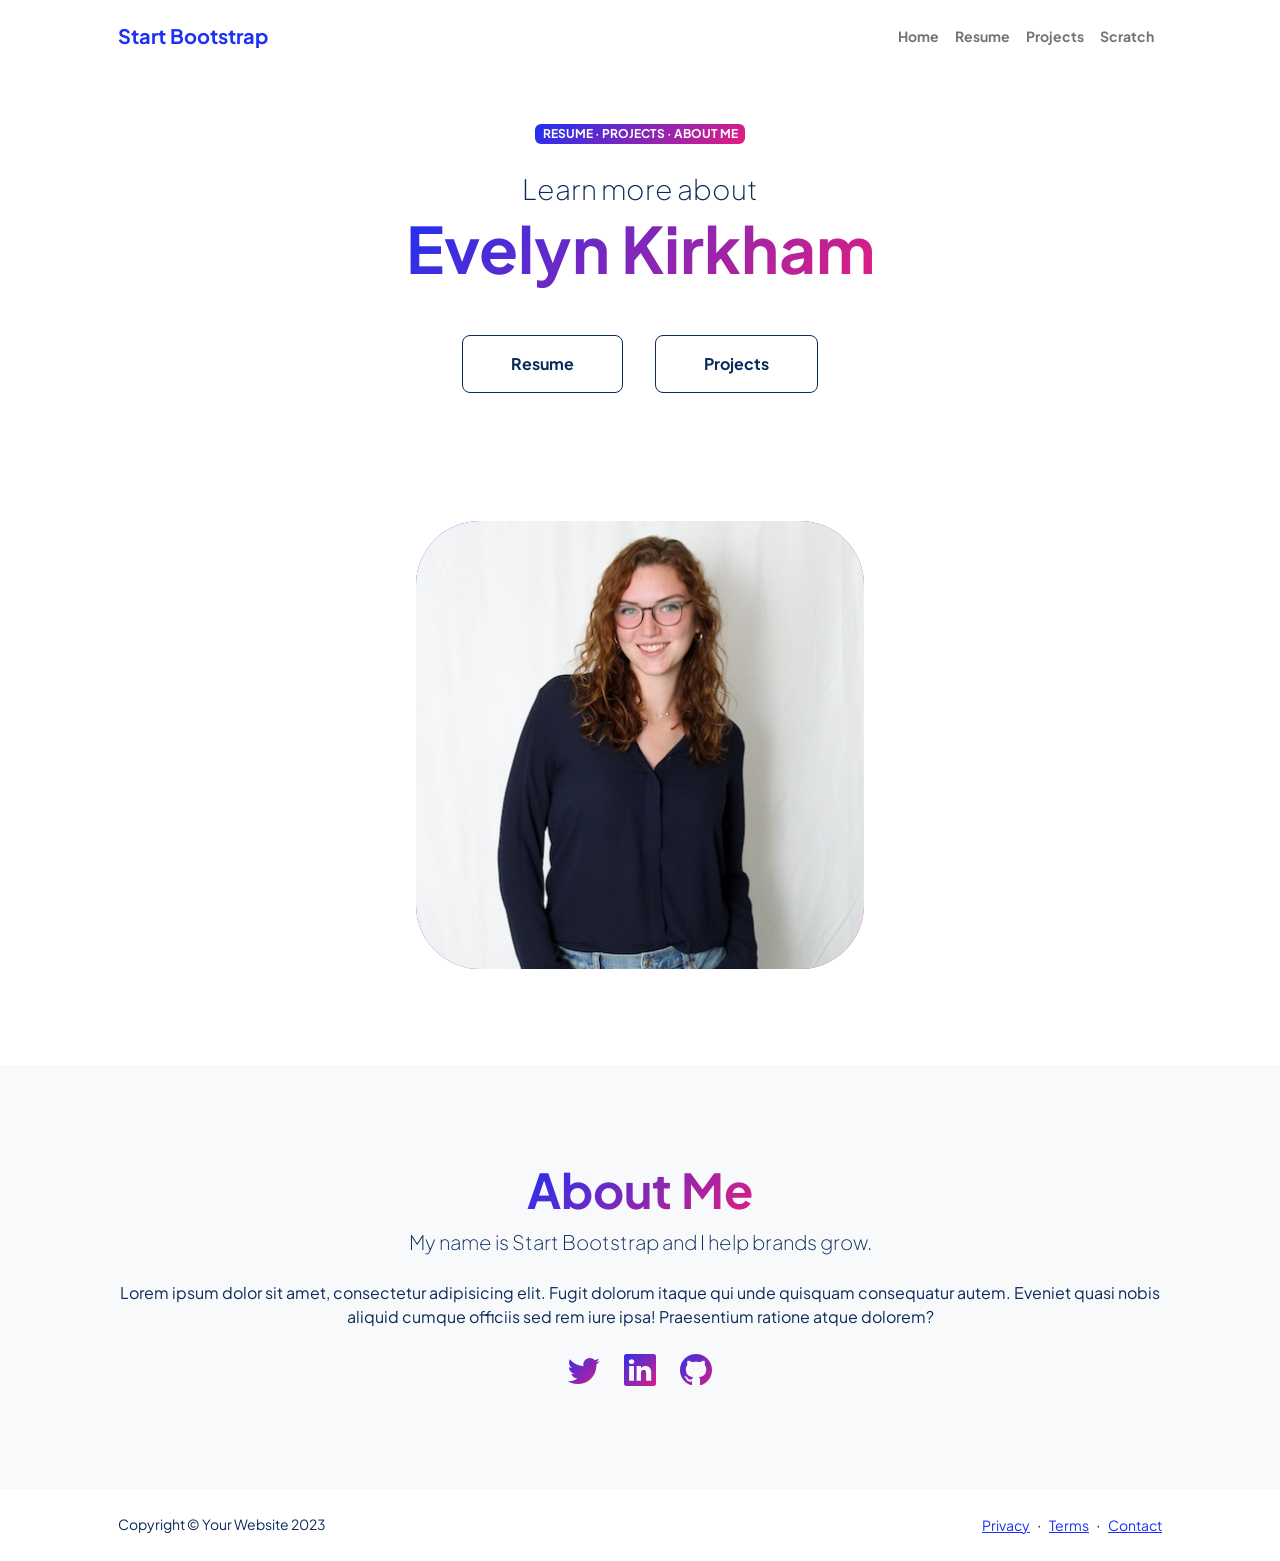
==== website/index.html @ 67e6169f "Add files via upload" ====
<!DOCTYPE html>
<html lang="en">
    <head>
        <meta charset="utf-8" />
        <meta name="viewport" content="width=device-width, initial-scale=1, shrink-to-fit=no" />
        <meta name="description" content="" />
        <meta name="author" content="" />
        <title>Personal - Start Bootstrap Theme</title>
        <!-- Favicon-->
        <link rel="icon" type="image/x-icon" href="IMG_9509_Original.jpeg" />
        <!-- Custom Google font-->
        <link rel="preconnect" href="https://fonts.googleapis.com" />
        <link rel="preconnect" href="https://fonts.gstatic.com" crossorigin />
        <link href="https://fonts.googleapis.com/css2?family=Plus+Jakarta+Sans:wght@100;200;300;400;500;600;700;800;900&amp;display=swap" rel="stylesheet" />
        <!-- Bootstrap icons-->
        <link href="https://cdn.jsdelivr.net/npm/bootstrap-icons@1.8.1/font/bootstrap-icons.css" rel="stylesheet" />
        <!-- Core theme CSS (includes Bootstrap)-->
        <link href="css/styles.css" rel="stylesheet" />
    </head>
    <body class="d-flex flex-column h-100">
        <main class="flex-shrink-0">
            <!-- Navigation-->
            <nav class="navbar navbar-expand-lg navbar-light bg-white py-3">
                <div class="container px-5">
                    <a class="navbar-brand" href="index.html"><span class="fw-bolder text-primary">Start Bootstrap</span></a>
                    <button class="navbar-toggler" type="button" data-bs-toggle="collapse" data-bs-target="#navbarSupportedContent" aria-controls="navbarSupportedContent" aria-expanded="false" aria-label="Toggle navigation"><span class="navbar-toggler-icon"></span></button>
                    <div class="collapse navbar-collapse" id="navbarSupportedContent">
                        <ul class="navbar-nav ms-auto mb-2 mb-lg-0 small fw-bolder">
                            <li class="nav-item"><a class="nav-link" href="index.html">Home</a></li>
                            <li class="nav-item"><a class="nav-link" href="resume.html">Resume</a></li>
                            <li class="nav-item"><a class="nav-link" href="projects.html">Projects</a></li>
                            <li class="nav-item"><a class="nav-link" href="scratch.hrml">Scratch</a></li>
                        </ul>
                    </div>
                </div>
            </nav>
            <!-- Header-->
            <header class="py-5">
                <div class="container px-5 pb-5">
                    <div class="row gx-5 align-items-center">
                        <div class="col-xxl-5">
                            <!-- Header text content-->
                            <div class="text-center text-xxl-start">
                                <div class="badge bg-gradient-primary-to-secondary text-white mb-4"><div class="text-uppercase">Resume &middot; Projects &middot; About Me</div></div>
                                <div class="fs-3 fw-light text-muted">Learn more about</div>
                                <h1 class="display-3 fw-bolder mb-5"><span class="text-gradient d-inline">Evelyn Kirkham</span></h1>
                                <div class="d-grid gap-3 d-sm-flex justify-content-sm-center justify-content-xxl-start mb-3">
                                    <a class="btn btn-primary btn-lg px-5 py-3 me-sm-3 fs-6 fw-bolder hero-action-btn" href="resume.html">Resume</a>
                                    <a class="btn btn-outline-dark btn-lg px-5 py-3 fs-6 fw-bolder hero-action-btn" href="projects.html">Projects</a>
                                </div>
                            </div>
                        </div>
                        <div class="col-xxl-7">
                            <!-- Header profile picture-->
                            <div class="d-flex justify-content-center mt-5 mt-xxl-0">
                                <div class="profile bg-gradient-primary-to-secondary">
                                    <img class="profile-img" src="assets/IMG_9509_Original.jpeg" alt="Profile photo" />
                                </div>
                            </div>
                        </div>
                    </div>
                </div>
            </header>
            <!-- About Section-->
            <section class="bg-light py-5">
                <div class="container px-5">
                    <div class="row gx-5 justify-content-center">
                        <div class="col-xxl-8">
                            <div class="text-center my-5">
                                <h2 class="display-5 fw-bolder"><span class="text-gradient d-inline">About Me</span></h2>
                                <p class="lead fw-light mb-4">My name is Start Bootstrap and I help brands grow.</p>
                                <p class="text-muted">Lorem ipsum dolor sit amet, consectetur adipisicing elit. Fugit dolorum itaque qui unde quisquam consequatur autem. Eveniet quasi nobis aliquid cumque officiis sed rem iure ipsa! Praesentium ratione atque dolorem?</p>
                                <div class="d-flex justify-content-center fs-2 gap-4">
                                    <a class="text-gradient" href="#!"><i class="bi bi-twitter"></i></a>
                                    <a class="text-gradient" href="#!"><i class="bi bi-linkedin"></i></a>
                                    <a class="text-gradient" href="#!"><i class="bi bi-github"></i></a>
                                </div>
                            </div>
                        </div>
                    </div>
                </div>
            </section>
        </main>
        <!-- Footer-->
        <footer class="bg-white py-4 mt-auto">
            <div class="container px-5">
                <div class="row align-items-center justify-content-between flex-column flex-sm-row">
                    <div class="col-auto"><div class="small m-0">Copyright &copy; Your Website 2023</div></div>
                    <div class="col-auto">
                        <a class="small" href="#!">Privacy</a>
                        <span class="mx-1">&middot;</span>
                        <a class="small" href="#!">Terms</a>
                        <span class="mx-1">&middot;</span>
                        <a class="small" href="#!">Contact</a>
                    </div>
                </div>
            </div>
        </footer>
        <!-- Bootstrap core JS-->
        <script src="https://cdn.jsdelivr.net/npm/bootstrap@5.2.3/dist/js/bootstrap.bundle.min.js"></script>
        <!-- Core theme JS-->
        <script src="js/scripts.js"></script>
    </body>
</html>
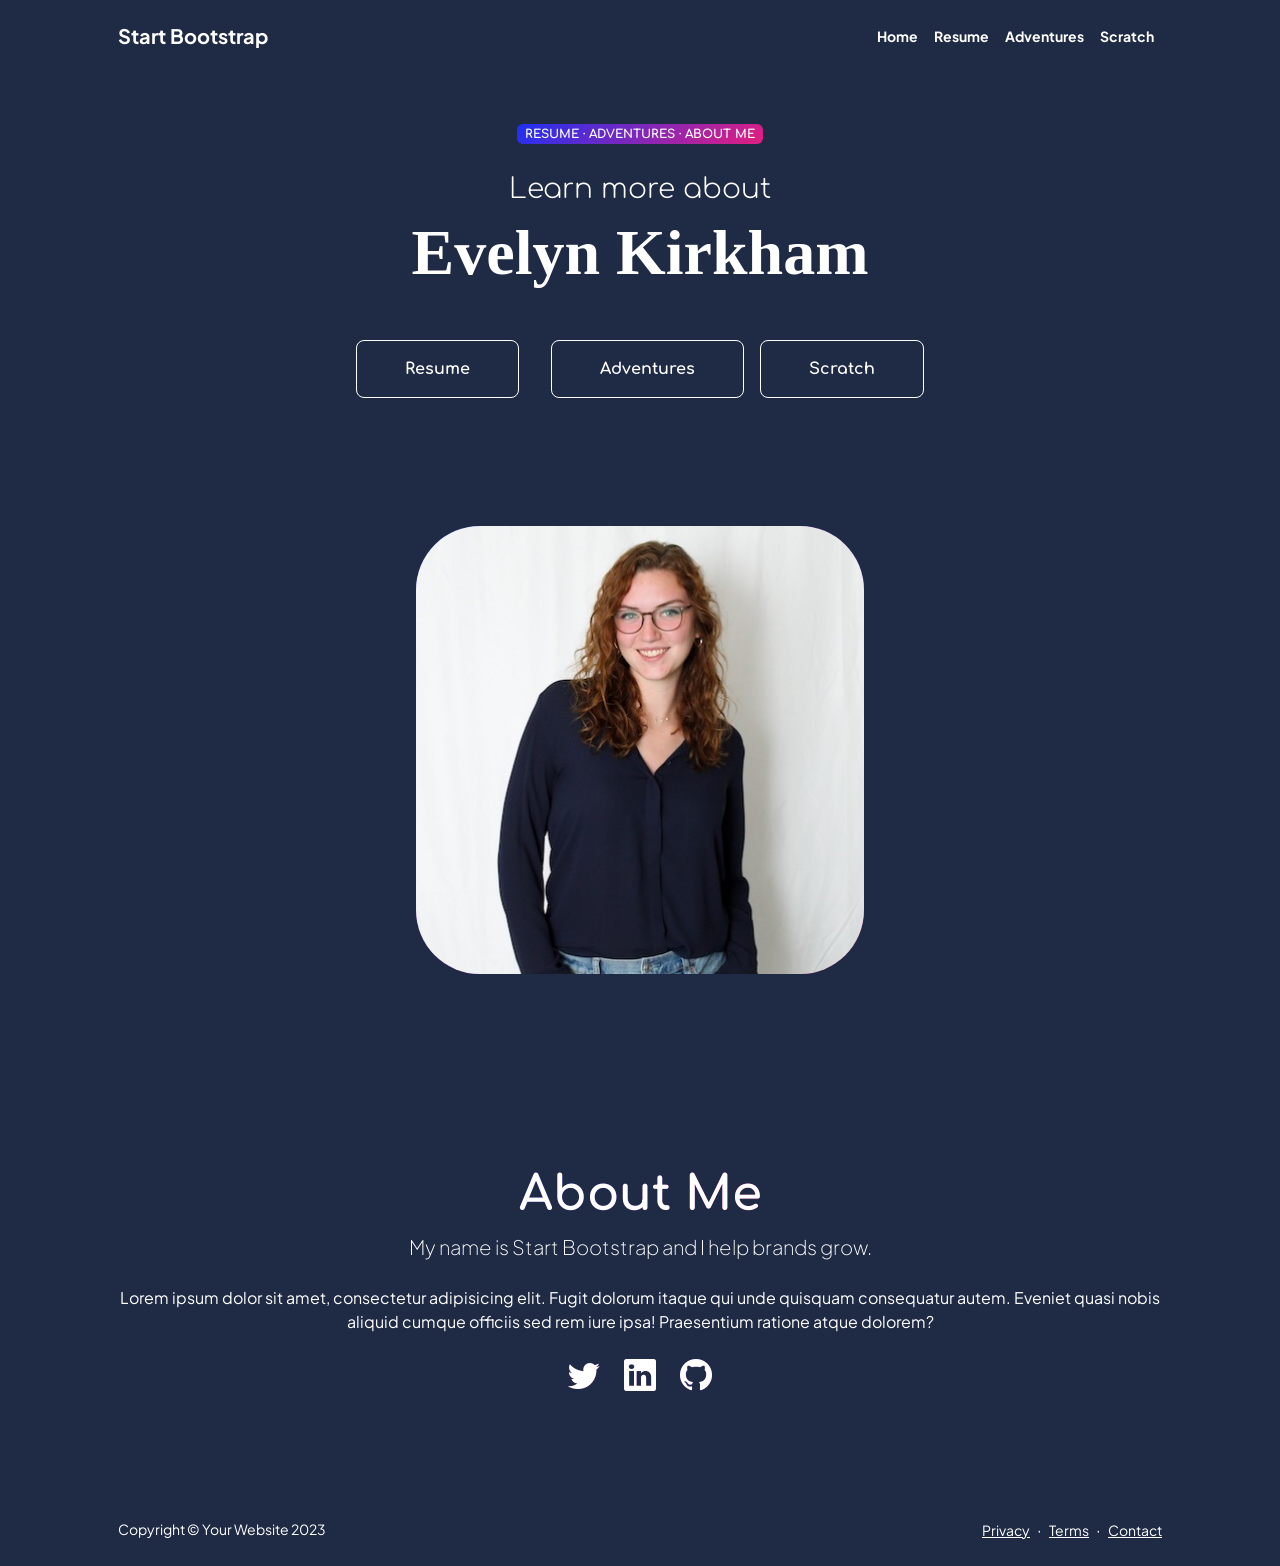
==== commit 8b4bd1de: "Add files via upload" ====
--- a/website/index.html
+++ b/website/index.html
@@ -7,17 +7,17 @@
         <meta name="author" content="" />
         <title>Personal - Start Bootstrap Theme</title>
         <!-- Favicon-->
-        <link rel="icon" type="image/x-icon" href="IMG_9509_Original.jpeg" />
+        <link rel="icon" type="image/x-icon" href="assets/favicon.ico" />
         <!-- Custom Google font-->
         <link rel="preconnect" href="https://fonts.googleapis.com" />
         <link rel="preconnect" href="https://fonts.gstatic.com" crossorigin />
-        <link href="https://fonts.googleapis.com/css2?family=Plus+Jakarta+Sans:wght@100;200;300;400;500;600;700;800;900&amp;display=swap" rel="stylesheet" />
+        <link href="https://fonts.googleapis.com/css2?family=Comfortaa:wght@300;400;500;600;700&amp;family=Plus+Jakarta+Sans:wght@100;200;300;400;500;600;700;800;900&amp;display=swap" rel="stylesheet" />
         <!-- Bootstrap icons-->
         <link href="https://cdn.jsdelivr.net/npm/bootstrap-icons@1.8.1/font/bootstrap-icons.css" rel="stylesheet" />
         <!-- Core theme CSS (includes Bootstrap)-->
         <link href="css/styles.css" rel="stylesheet" />
     </head>
-    <body class="d-flex flex-column h-100">
+    <body class="index-page d-flex flex-column h-100">
         <main class="flex-shrink-0">
             <!-- Navigation-->
             <nav class="navbar navbar-expand-lg navbar-light bg-white py-3">
@@ -28,8 +28,8 @@
                         <ul class="navbar-nav ms-auto mb-2 mb-lg-0 small fw-bolder">
                             <li class="nav-item"><a class="nav-link" href="index.html">Home</a></li>
                             <li class="nav-item"><a class="nav-link" href="resume.html">Resume</a></li>
-                            <li class="nav-item"><a class="nav-link" href="projects.html">Projects</a></li>
-                            <li class="nav-item"><a class="nav-link" href="scratch.hrml">Scratch</a></li>
+                            <li class="nav-item"><a class="nav-link" href="adventures.html">Adventures</a></li>
+                            <li class="nav-item"><a class="nav-link" href="scratch.html">Scratch</a></li>
                         </ul>
                     </div>
                 </div>
@@ -41,12 +41,13 @@
                         <div class="col-xxl-5">
                             <!-- Header text content-->
                             <div class="text-center text-xxl-start">
-                                <div class="badge bg-gradient-primary-to-secondary text-white mb-4"><div class="text-uppercase">Resume &middot; Projects &middot; About Me</div></div>
-                                <div class="fs-3 fw-light text-muted">Learn more about</div>
-                                <h1 class="display-3 fw-bolder mb-5"><span class="text-gradient d-inline">Evelyn Kirkham</span></h1>
+                                <div class="badge bg-gradient-primary-to-secondary text-white mb-4"><div class="text-uppercase subheader-font">Resume &middot; Adventures &middot; About Me</div></div>
+                                <div class="fs-3 fw-light text-muted hero-subhead subheader-font">Learn more about</div>
+                                <h1 class="display-3 fw-bolder mb-5"><span class="hero-name d-inline">Evelyn Kirkham</span></h1>
                                 <div class="d-grid gap-3 d-sm-flex justify-content-sm-center justify-content-xxl-start mb-3">
                                     <a class="btn btn-primary btn-lg px-5 py-3 me-sm-3 fs-6 fw-bolder hero-action-btn" href="resume.html">Resume</a>
-                                    <a class="btn btn-outline-dark btn-lg px-5 py-3 fs-6 fw-bolder hero-action-btn" href="projects.html">Projects</a>
+                                    <a class="btn btn-outline-dark btn-lg px-5 py-3 fs-6 fw-bolder hero-action-btn" href="adventures.html">Adventures</a>
+                                    <a class="btn btn-outline-dark btn-lg px-5 py-3 fs-6 fw-bolder hero-action-btn" href="scratch.html">Scratch</a>
                                 </div>
                             </div>
                         </div>
@@ -67,7 +68,7 @@
                     <div class="row gx-5 justify-content-center">
                         <div class="col-xxl-8">
                             <div class="text-center my-5">
-                                <h2 class="display-5 fw-bolder"><span class="text-gradient d-inline">About Me</span></h2>
+                                <h2 class="display-5 fw-bolder subheader-font"><span class="text-gradient d-inline">About Me</span></h2>
                                 <p class="lead fw-light mb-4">My name is Start Bootstrap and I help brands grow.</p>
                                 <p class="text-muted">Lorem ipsum dolor sit amet, consectetur adipisicing elit. Fugit dolorum itaque qui unde quisquam consequatur autem. Eveniet quasi nobis aliquid cumque officiis sed rem iure ipsa! Praesentium ratione atque dolorem?</p>
                                 <div class="d-flex justify-content-center fs-2 gap-4">
